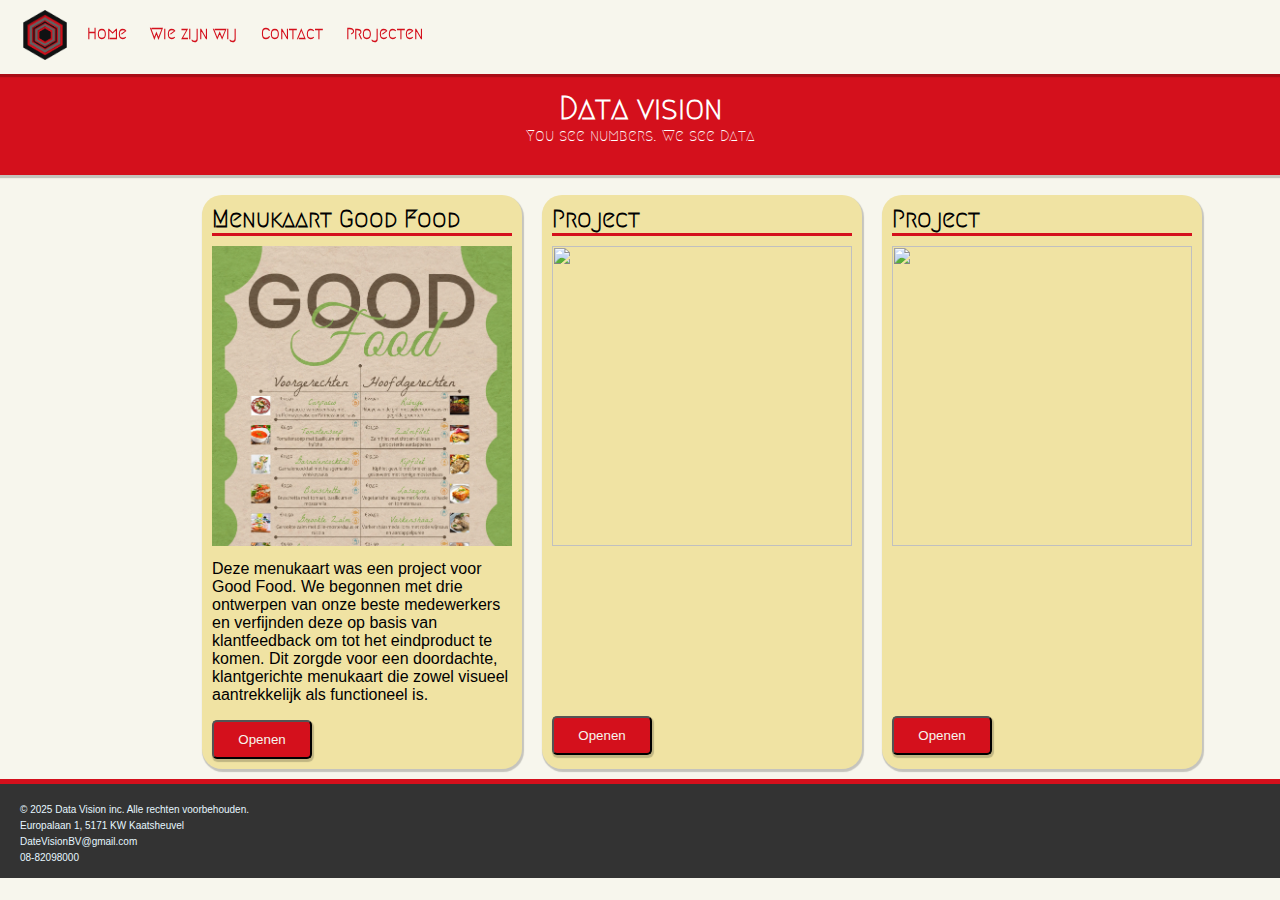
==== projecten.html @ f33e5403 "update" ====
<!DOCTYPE html>
<html lang="nl">
    <head>
        <meta charset="UTF-8">
        <meta name="viewport" content="width=device-width, initial-scale=1.0">
        <title>Datavision</title>
        <link rel="stylesheet" href="projecten.css">
        <link rel="preconnect" href="https://fonts.googleapis.com">
        <link rel="preconnect" href="https://fonts.gstatic.com" crossorigin>
        <link href="https://fonts.googleapis.com/css2?family=Megrim&family=Open+Sans:ital,wght@0,300..800;1,300..800&display=swap" rel="stylesheet">
    </head>
    <body>
        <header id="home" title="Datavision">
            <nav class="navbalk">
                <a href="index.html"><img src="img/LOGO.png"></a>
                <ul>
                    <a class="hover" href="index.html">Home</a>
                    <a class="hover" href="index.html">Wie zijn wij</a>
                    <a class="hover" href="index.html#user-form">Contact</a>
                    <a class="hover" href="projecten.html">Projecten</a>
                </ul>
            </nav>
            <h1>Data vision</h1>
            <p>You see numbers. We see Data</p>
        </header>
        <main>
            <div class="projecten">
                <div class="projectbalk">
                    <h2>Menukaart Good Food</h2>
                    <img src="img/MenuKaart_Concept_voorkanteind2vierkant.jpg" alt="">
                    <P>Deze menukaart was een project voor Good Food. We begonnen met drie ontwerpen van onze beste medewerkers en verfijnden deze op basis van klantfeedback om tot het eindproduct te komen. Dit zorgde voor een doordachte, klantgerichte menukaart die zowel visueel aantrekkelijk als functioneel is.</P>
                    <a href="img/MenuKaart_Concept_voorkanteind2.jpg" target="_blank"><button>Openen</button></a>
                </div>
                <div class="projectbalk">
                    <h2>Project</h2>
                    <img src="https://placehold.co/300x300" alt="">
                    <P></P>
                    <a href="" target="_blank"><button>Openen</button></a>
                </div>
                <div class="projectbalk">
                    <h2>Project</h2>
                    <img src="https://placehold.co/300x300" alt="">
                    <P></P>
                    <a href="" target="_blank"><button>Openen</button></a>
                </div>
            </div>
        </main>
        <footer>
            <p>© 2025 Data Vision inc. Alle rechten voorbehouden.</p>
            <p>Europalaan 1, 5171 KW Kaatsheuvel</p>
            <p>DateVisionBV@gmail.com</p>
            <p>08-82098000</p>
        </footer>
    </body>
---- projecten.css ----
* {
    margin: 0;
    padding: 0;
    font-family: Arial, Helvetica, sans-serif;
}

html{
    scroll-behavior: smooth;
}

body{
    background-color: #f7f6ed;
}

main {
    margin-left: 15%;
    margin-right: 15%;
}

.navbalk {
    position: fixed;
    padding: 10px 20px 10px 20px;
    background-color: #f7f6ed;
    width: 100%;
    box-shadow: 1px 2px 1px 1px rgba(0, 0, 0, 0.2);
    display:flex;
}
.navbalk ul{
    padding-top: 15px;
}

.navbalk img{
    width:50px;
    height: 50px;
}
.hover{
    color: #D4101C;
    text-decoration: none;
    margin-left: 15px;
    padding: 2px 2px 2px 2px;
    font-family: "Megrim", Static;
    font-weight: bold;
}

.hover:hover {
    background-color: #626262;
    color:#e6f7ff;
}

h1 {
    padding-top: 90px;
    text-align: center;
    font-family: "Megrim", Static;
}

h2 {
    border-bottom: 3px #D4101C solid;
    font-family: "Megrim", Static;
}

header {
    background-color: #D4101C;
    color: #ffffff;
    box-shadow: 1px 2px 1px 1px rgba(0, 0, 0, 0.2);
}

header p{
    padding-bottom: 30px;
    margin-bottom: 10px;
    text-align: center;
    font-family: "Megrim", Static;
}
.projecten{
    display:flex;
    justify-content: space-between;
}

.projectbalk{
    background-color: #f0e3a3;
    padding: 10px 10px 10px 10px;
    border-radius: 20px;
    box-shadow: 1px 2px 1px 1px rgba(0, 0, 0, 0.2);
    margin: 10px;
    width:300px;
}
.projectbalk img{
    width: 300px;
    height: 300px;
    margin: 10px 0px 10px 0px;
}
.projectbalk p{
    height: 150px
}

button {
    background-color:#D4101C ;
    color: #f7f6ed;
    padding: 10px 15px 10px 15px;
    border-radius: 5px;
    width: 100px;
    margin-top: 10px;
    box-shadow: 1px 2px 1px 1px rgba(0, 0, 0, 0.2);
}

button:hover{
    cursor: pointer;
}

footer {
    background-color: #333333;
    color: #e6f7ff;
    padding-top: 15px;
    padding-bottom: 15px;
    border-top: 5px #D4101C solid;
}
footer p{
    padding-top: 5px;
    padding-left: 20px;
    font-size:10px;
}

@media screen and (max-width: 840px) {
    .Wie-zijn-wij{
        display:flex;
        flex-wrap: wrap;
    }
}
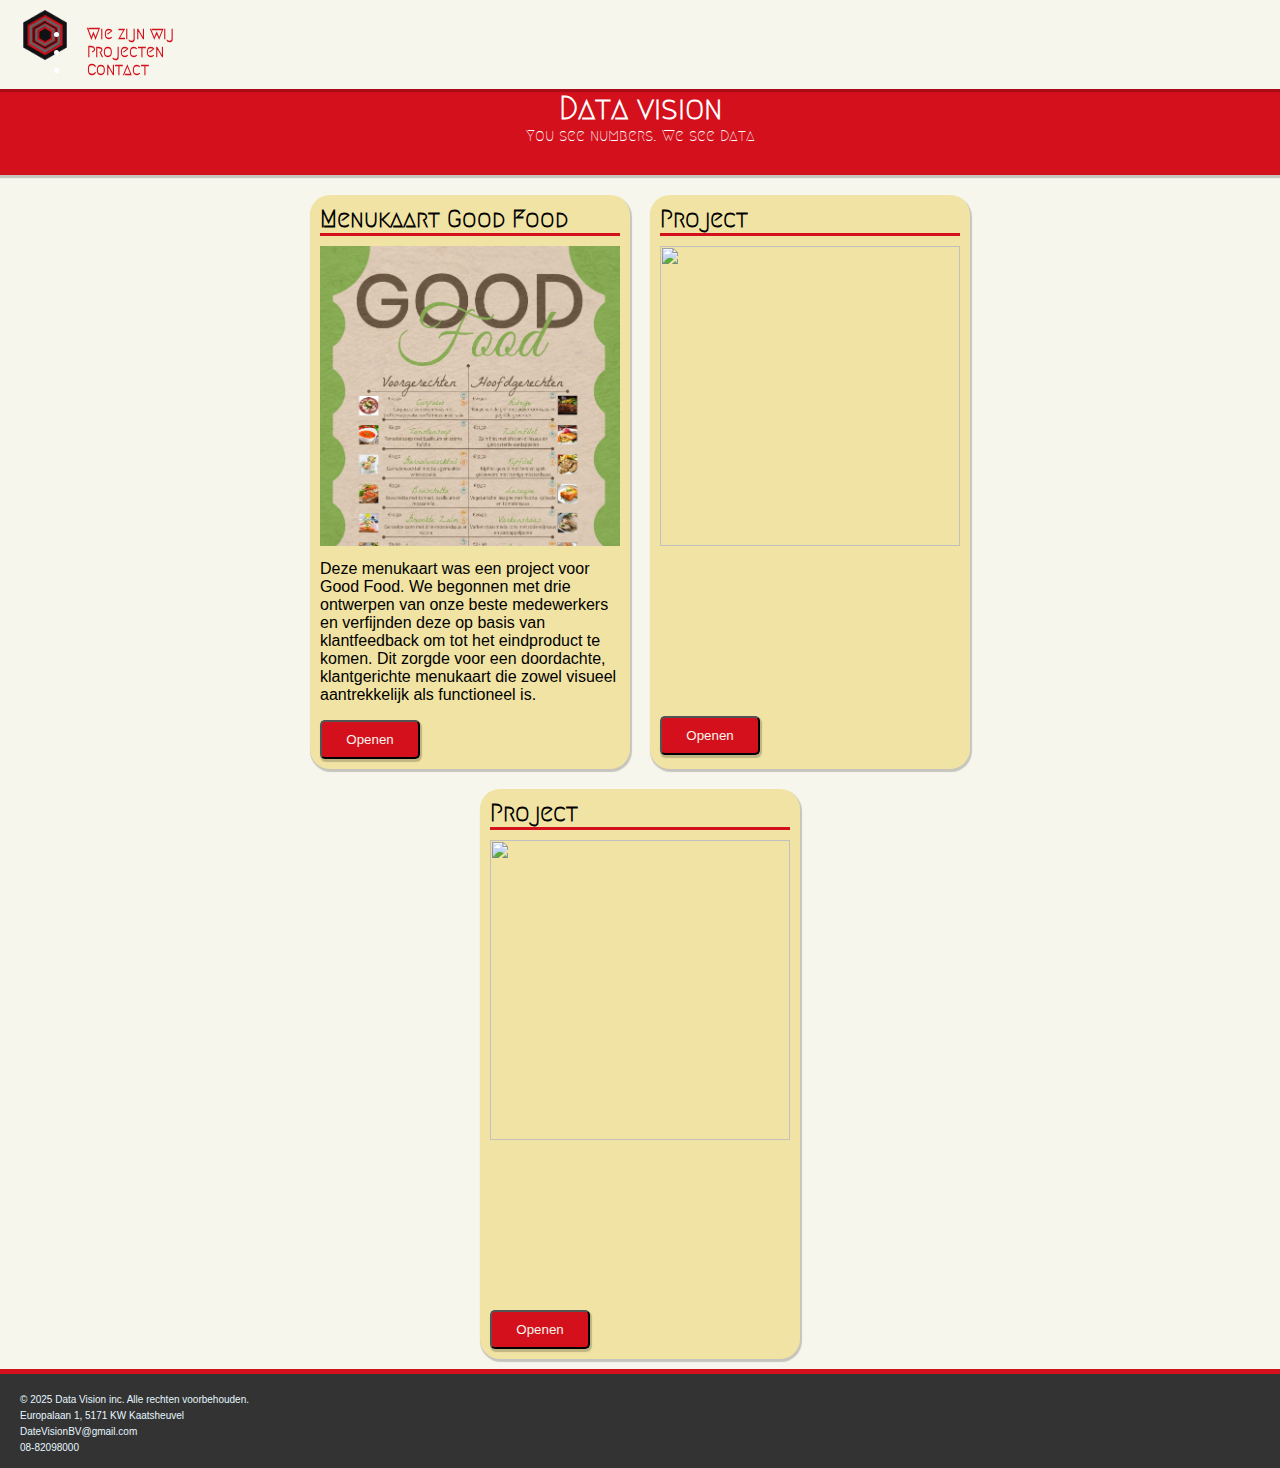
==== commit 8ac97c41: "li update/icon" ====
--- a/projecten.html
+++ b/projecten.html
@@ -8,16 +8,16 @@
         <link rel="preconnect" href="https://fonts.googleapis.com">
         <link rel="preconnect" href="https://fonts.gstatic.com" crossorigin>
         <link href="https://fonts.googleapis.com/css2?family=Megrim&family=Open+Sans:ital,wght@0,300..800;1,300..800&display=swap" rel="stylesheet">
+        <link rel="icon" type="image/x-icon" href="fav.ico">
     </head>
     <body>
         <header id="home" title="Datavision">
             <nav class="navbalk">
                 <a href="index.html"><img src="img/LOGO.png"></a>
                 <ul>
-                    <a class="hover" href="index.html">Home</a>
-                    <a class="hover" href="index.html">Wie zijn wij</a>
-                    <a class="hover" href="index.html#user-form">Contact</a>
-                    <a class="hover" href="projecten.html">Projecten</a>
+                    <li><a class="hover" href="index.html">Wie zijn wij</a></li>
+                    <li><a class="hover" href="projecten.html">Projecten</a></li>
+                    <li><a class="hover" href="index.html#user-form">Contact</a></li>
                 </ul>
             </nav>
             <h1>Data vision</h1>
--- a/projecten.css
+++ b/projecten.css
@@ -72,7 +72,8 @@
 }
 .projecten{
     display:flex;
-    justify-content: space-between;
+    justify-content: center;
+    flex-wrap: wrap;
 }
 
 .projectbalk{
@@ -118,10 +119,3 @@
     padding-left: 20px;
     font-size:10px;
 }
-
-@media screen and (max-width: 840px) {
-    .Wie-zijn-wij{
-        display:flex;
-        flex-wrap: wrap;
-    }
-}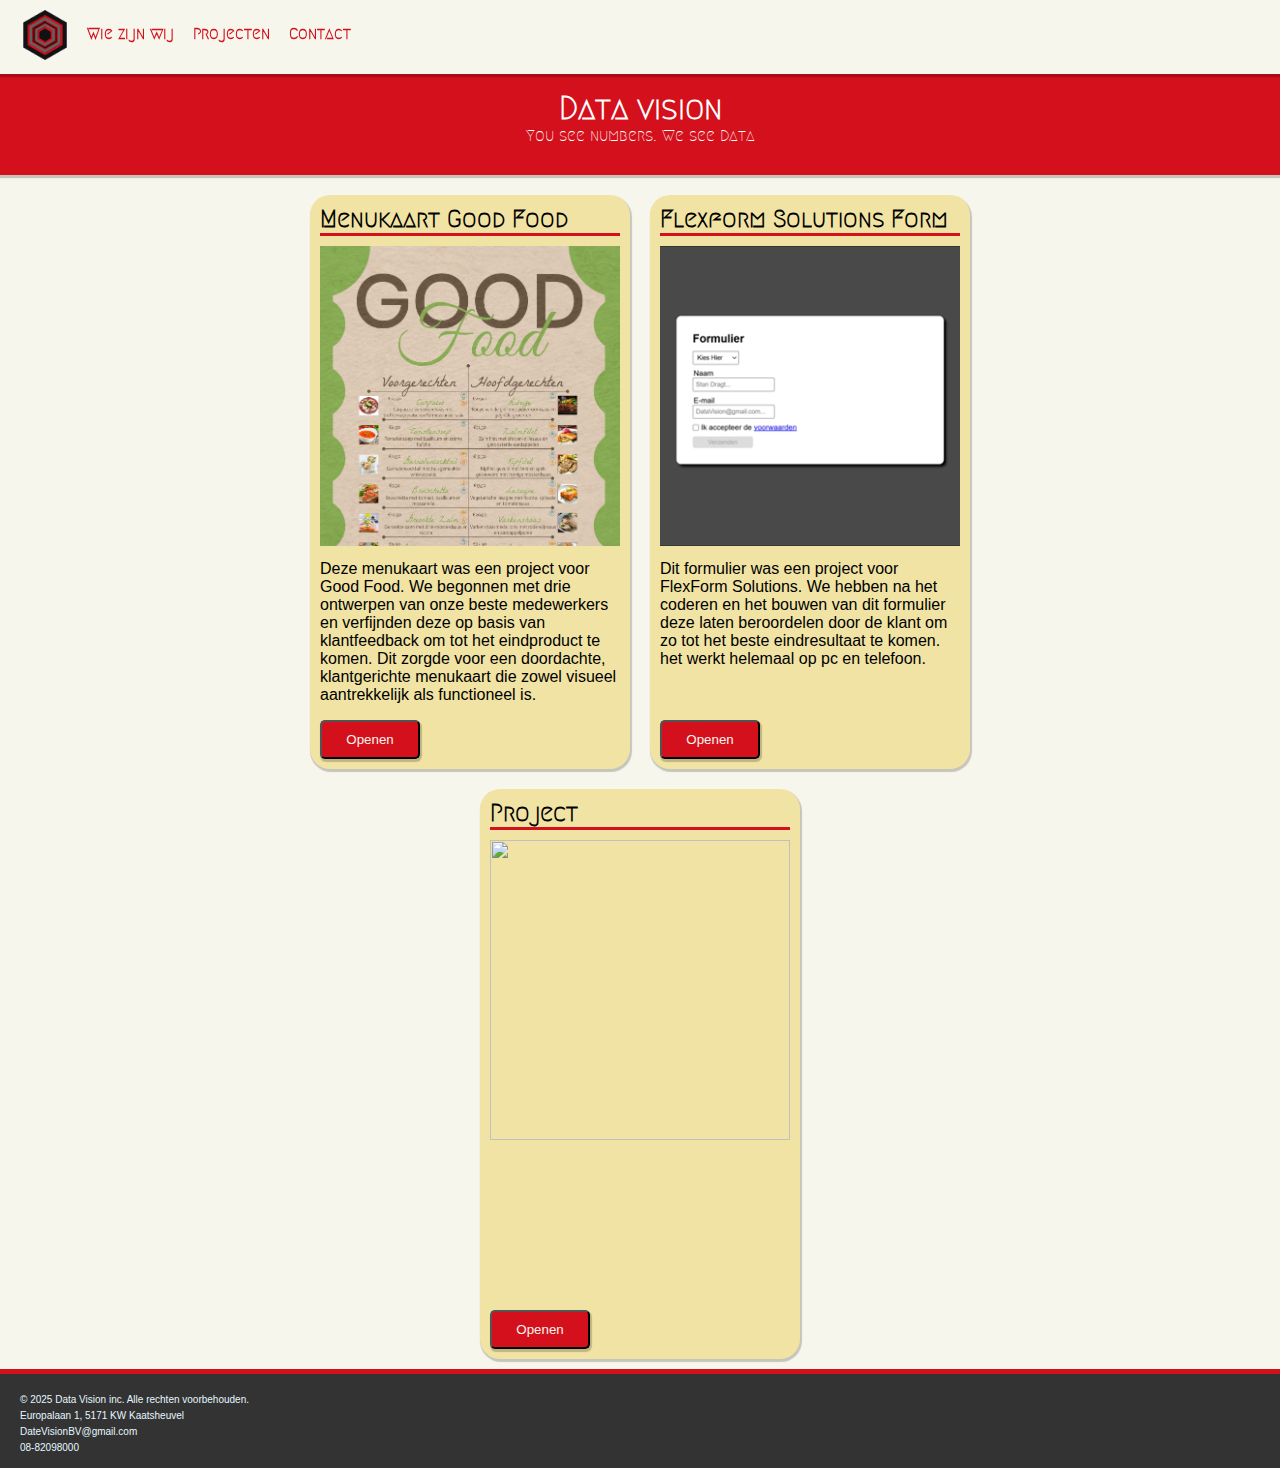
==== commit 382f8194: "update 2de project" ====
--- a/projecten.html
+++ b/projecten.html
@@ -32,10 +32,10 @@
                     <a href="img/MenuKaart_Concept_voorkanteind2.jpg" target="_blank"><button>Openen</button></a>
                 </div>
                 <div class="projectbalk">
-                    <h2>Project</h2>
-                    <img src="https://placehold.co/300x300" alt="">
-                    <P></P>
-                    <a href="" target="_blank"><button>Openen</button></a>
+                    <h2>Flexform Solutions Form</h2>
+                    <img src="img/Afbeelding1.png" alt="">
+                    <P>Dit formulier was een project voor FlexForm Solutions. We hebben na het coderen en het bouwen van dit formulier deze laten beroordelen door de klant om zo tot het beste eindresultaat te komen. het werkt helemaal op pc en telefoon.</P>
+                    <a href="projectbestanden/formulier-project/index.html" target="_blank"><button>Openen</button></a>
                 </div>
                 <div class="projectbalk">
                     <h2>Project</h2>
--- a/projecten.css
+++ b/projecten.css
@@ -15,6 +15,11 @@
 main {
     margin-left: 15%;
     margin-right: 15%;
+}
+
+ul{
+    display: flex;
+    list-style: none;
 }
 
 .navbalk {
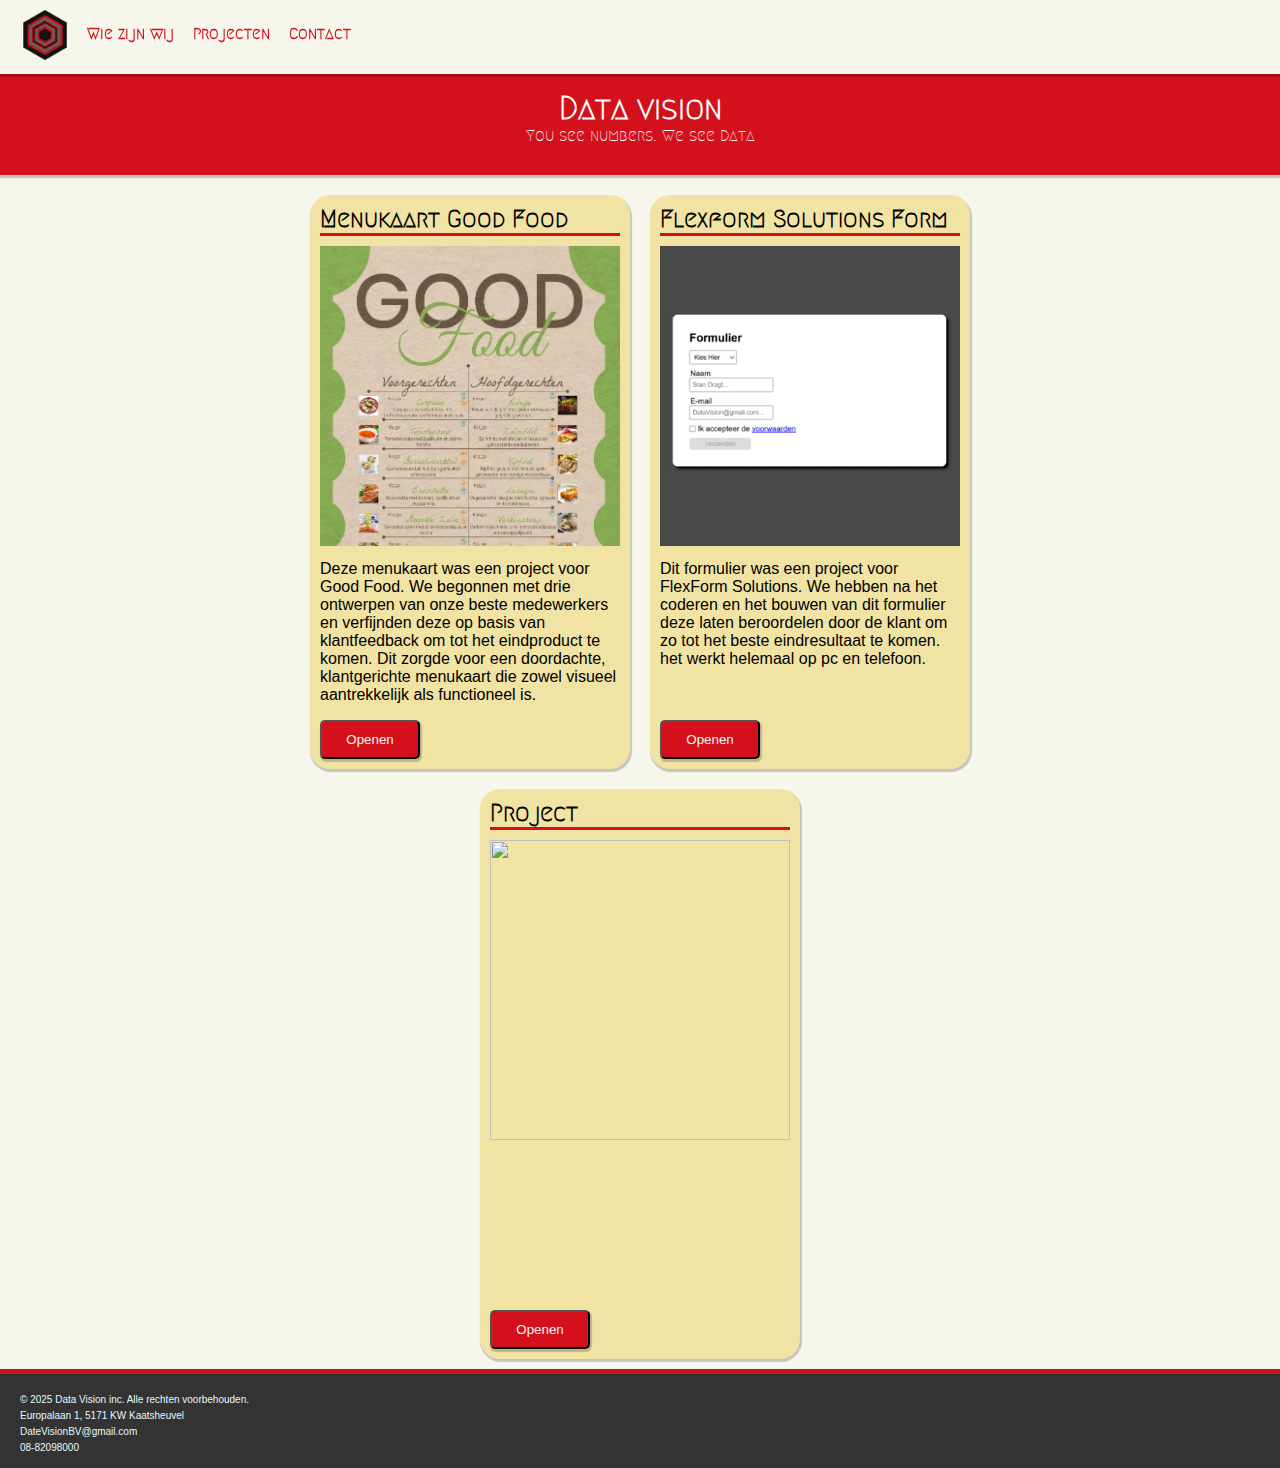
==== commit 58dce592: "update folder" ====
--- a/projecten.html
+++ b/projecten.html
@@ -35,7 +35,7 @@
                     <h2>Flexform Solutions Form</h2>
                     <img src="img/Afbeelding1.png" alt="">
                     <P>Dit formulier was een project voor FlexForm Solutions. We hebben na het coderen en het bouwen van dit formulier deze laten beroordelen door de klant om zo tot het beste eindresultaat te komen. het werkt helemaal op pc en telefoon.</P>
-                    <a href="projectbestanden/formulier-project/index.html" target="_blank"><button>Openen</button></a>
+                    <a href="projecten/formulier-project/index.html" target="_blank"><button>Openen</button></a>
                 </div>
                 <div class="projectbalk">
                     <h2>Project</h2>
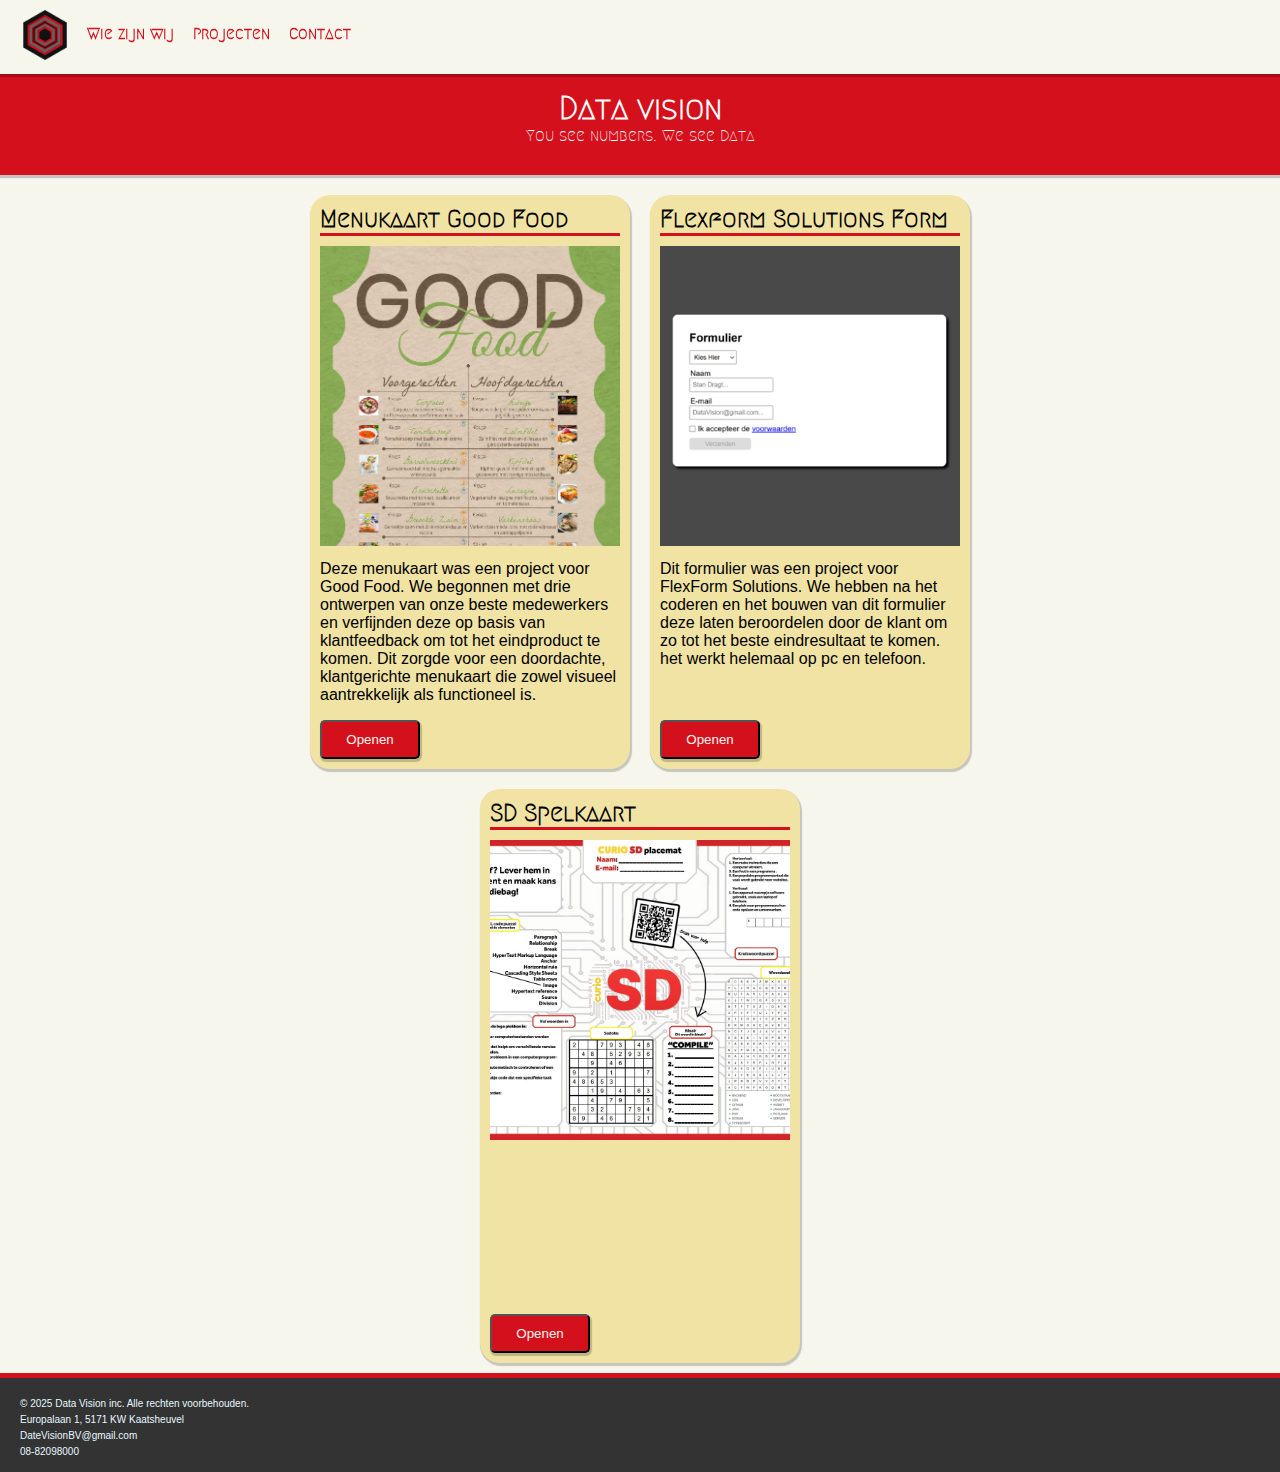
==== commit b7604779: "extra project" ====
--- a/projecten.html
+++ b/projecten.html
@@ -38,10 +38,10 @@
                     <a href="projecten/formulier-project/index.html" target="_blank"><button>Openen</button></a>
                 </div>
                 <div class="projectbalk">
-                    <h2>Project</h2>
-                    <img src="https://placehold.co/300x300" alt="">
+                    <h2>SD Spelkaart</h2>
+                    <img src="img/Placemat.jpg" alt="">
                     <P></P>
-                    <a href="" target="_blank"><button>Openen</button></a>
+                    <a href="img/SD_PLACEMAT_page-0001.jpg" target="_blank"><button>Openen</button></a>
                 </div>
             </div>
         </main>
--- a/projecten.css
+++ b/projecten.css
@@ -48,8 +48,7 @@
 }
 
 .hover:hover {
-    background-color: #626262;
-    color:#e6f7ff;
+    color: #626262;  
 }
 
 h1 {
@@ -110,6 +109,8 @@
 
 button:hover{
     cursor: pointer;
+    color:#D4101C;
+    background-color: #f7f6ed;
 }
 
 footer {
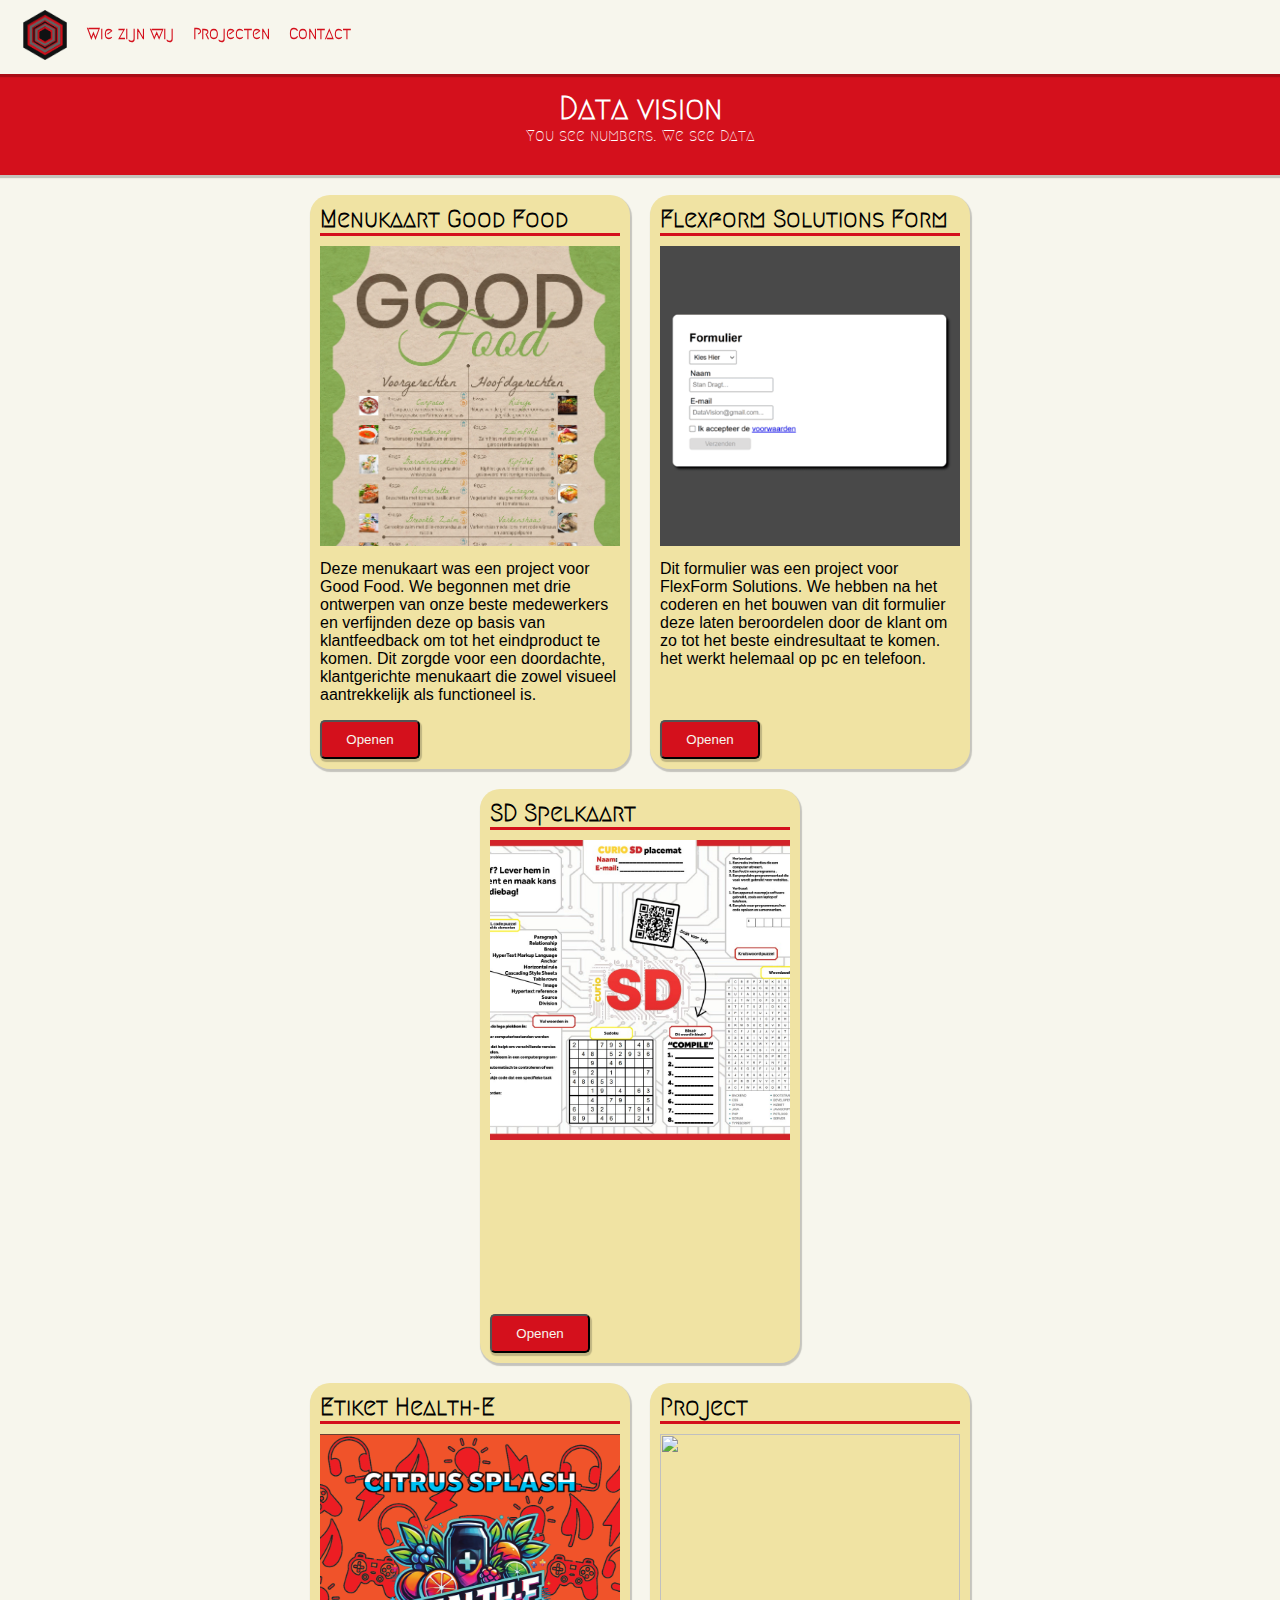
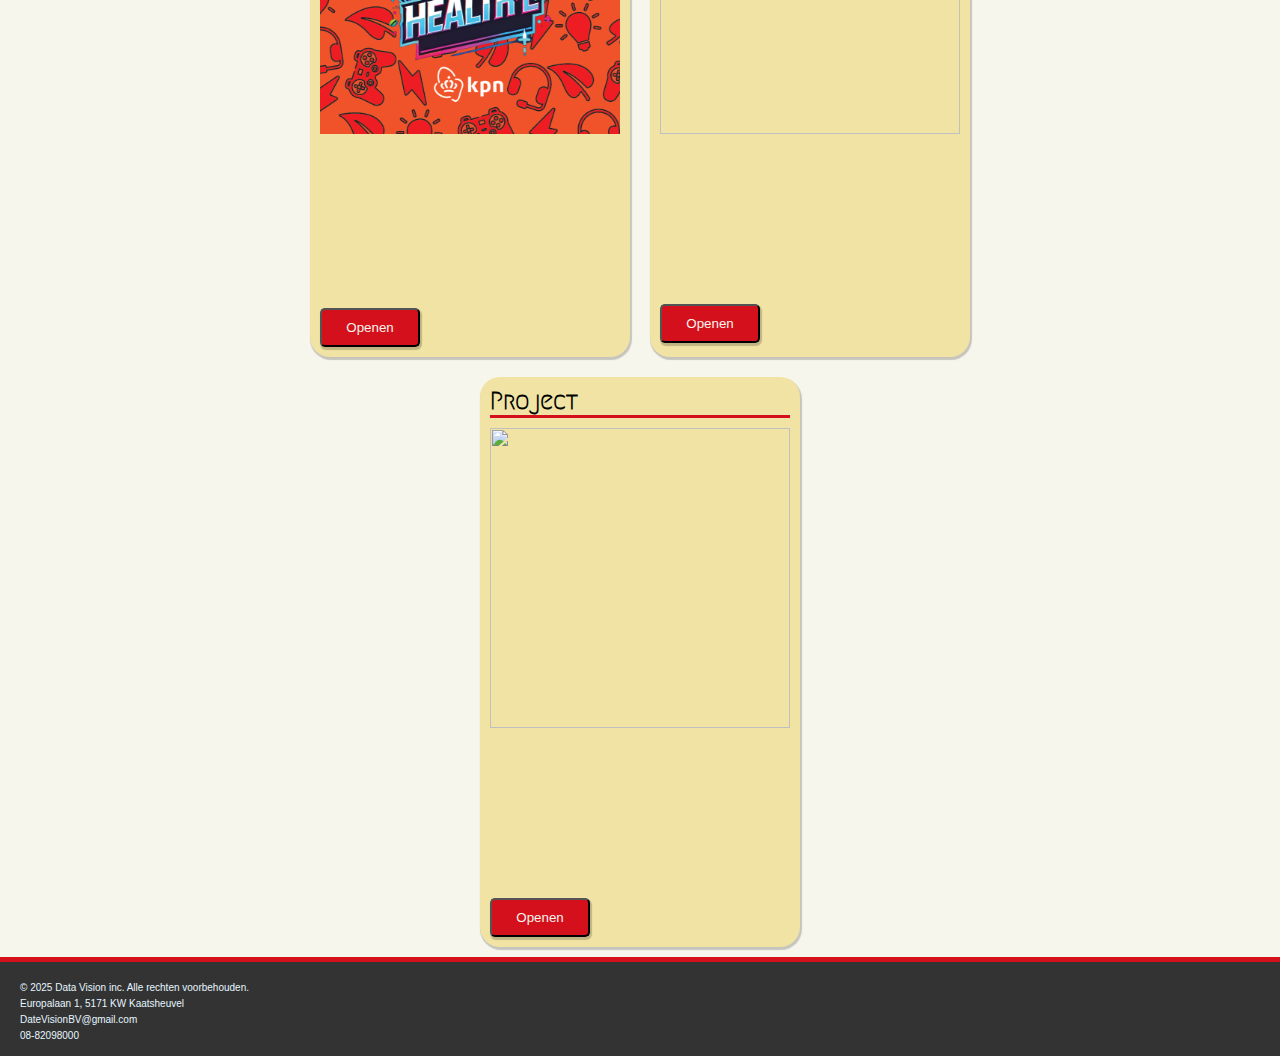
==== commit 56329d0c: "health-e project" ====
--- a/projecten.html
+++ b/projecten.html
@@ -44,6 +44,26 @@
                     <a href="img/SD_PLACEMAT_page-0001.jpg" target="_blank"><button>Openen</button></a>
                 </div>
             </div>
+            <div class="projecten">
+                <div class="projectbalk">
+                    <h2>Etiket Health-E</h2>
+                    <img src="img/Schermafbeelding_2025-03-21_112641.png" alt="">
+                    <P></P>
+                    <a href="" target="_blank"><button>Openen</button></a>
+                </div>
+                <div class="projectbalk">
+                    <h2>Project</h2>
+                    <img src="https://placehold.co/300x300" alt="">
+                    <P></P>
+                    <a href="" target="_blank"><button>Openen</button></a>
+                </div>
+                <div class="projectbalk">
+                    <h2>Project</h2>
+                    <img src="https://placehold.co/300x300" alt="">
+                    <P></P>
+                    <a href="" target="_blank"><button>Openen</button></a>
+                </div>
+            </div>
         </main>
         <footer>
             <p>© 2025 Data Vision inc. Alle rechten voorbehouden.</p>
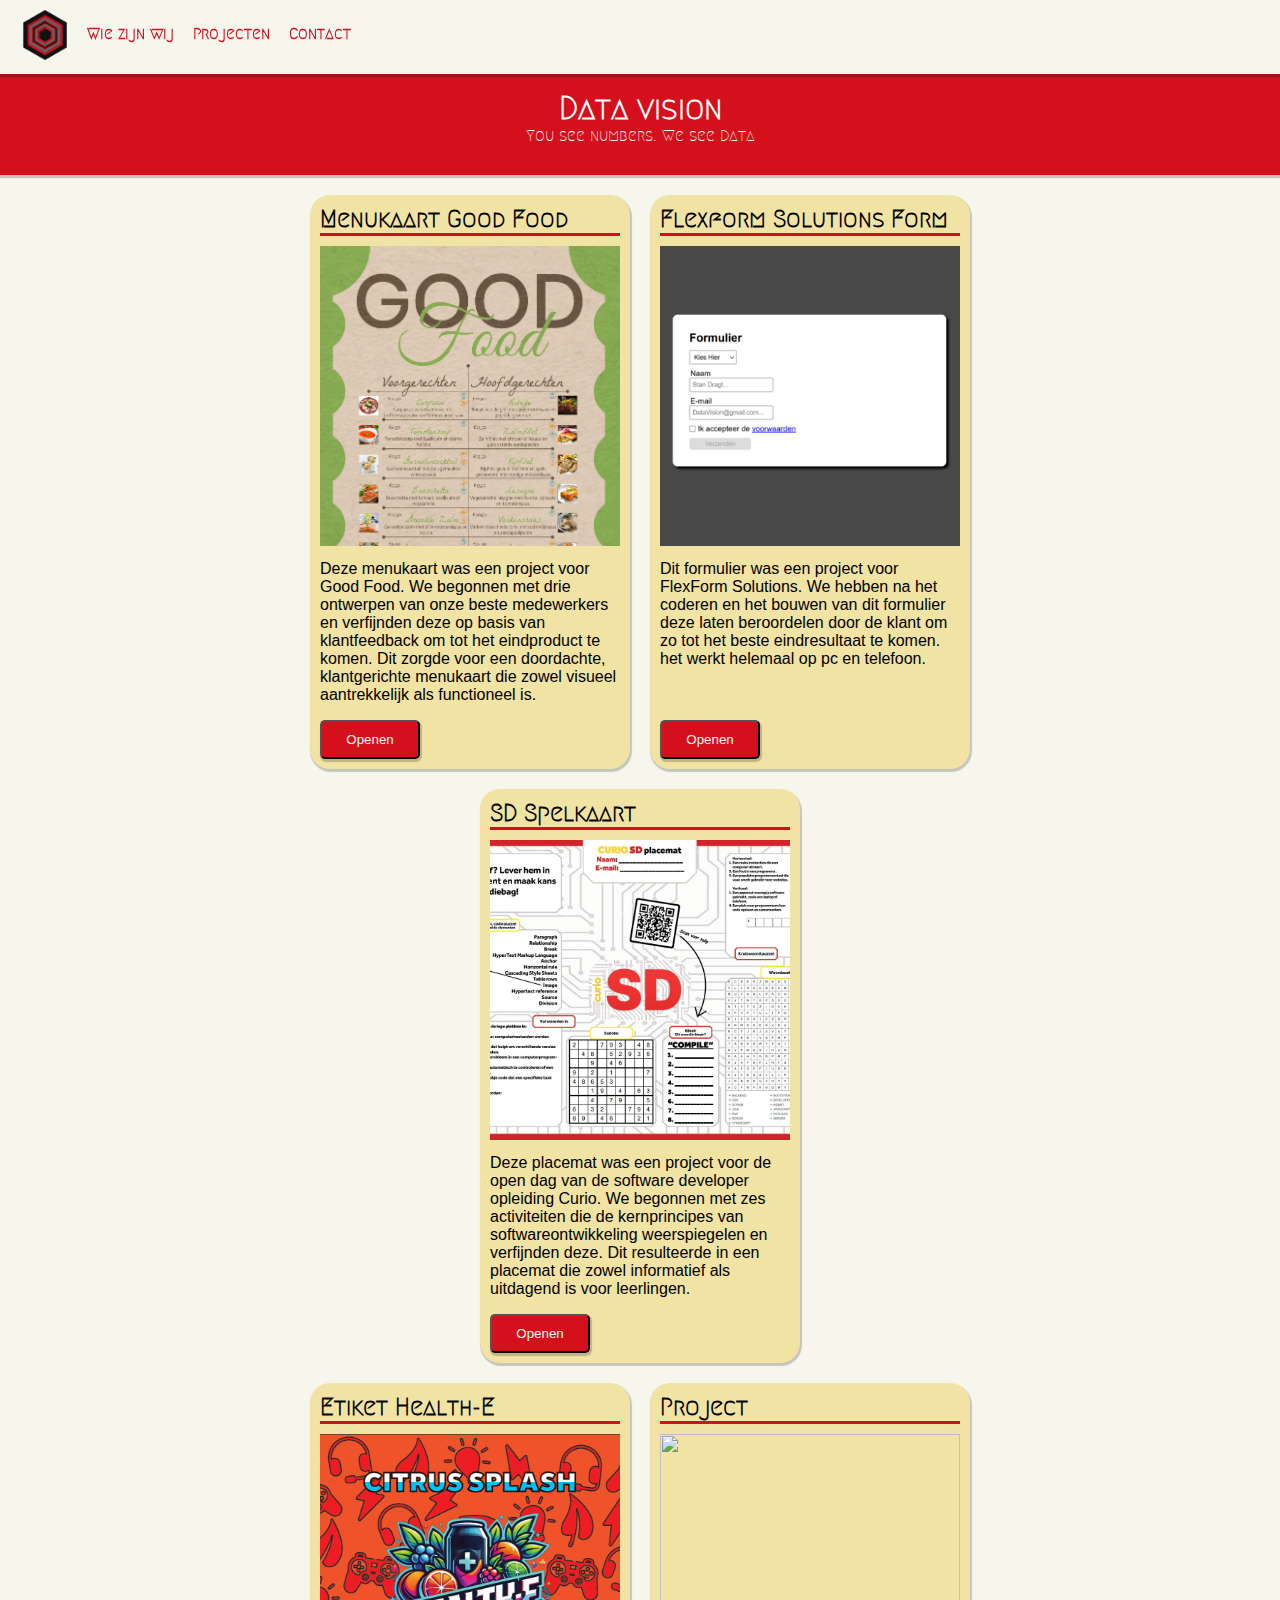
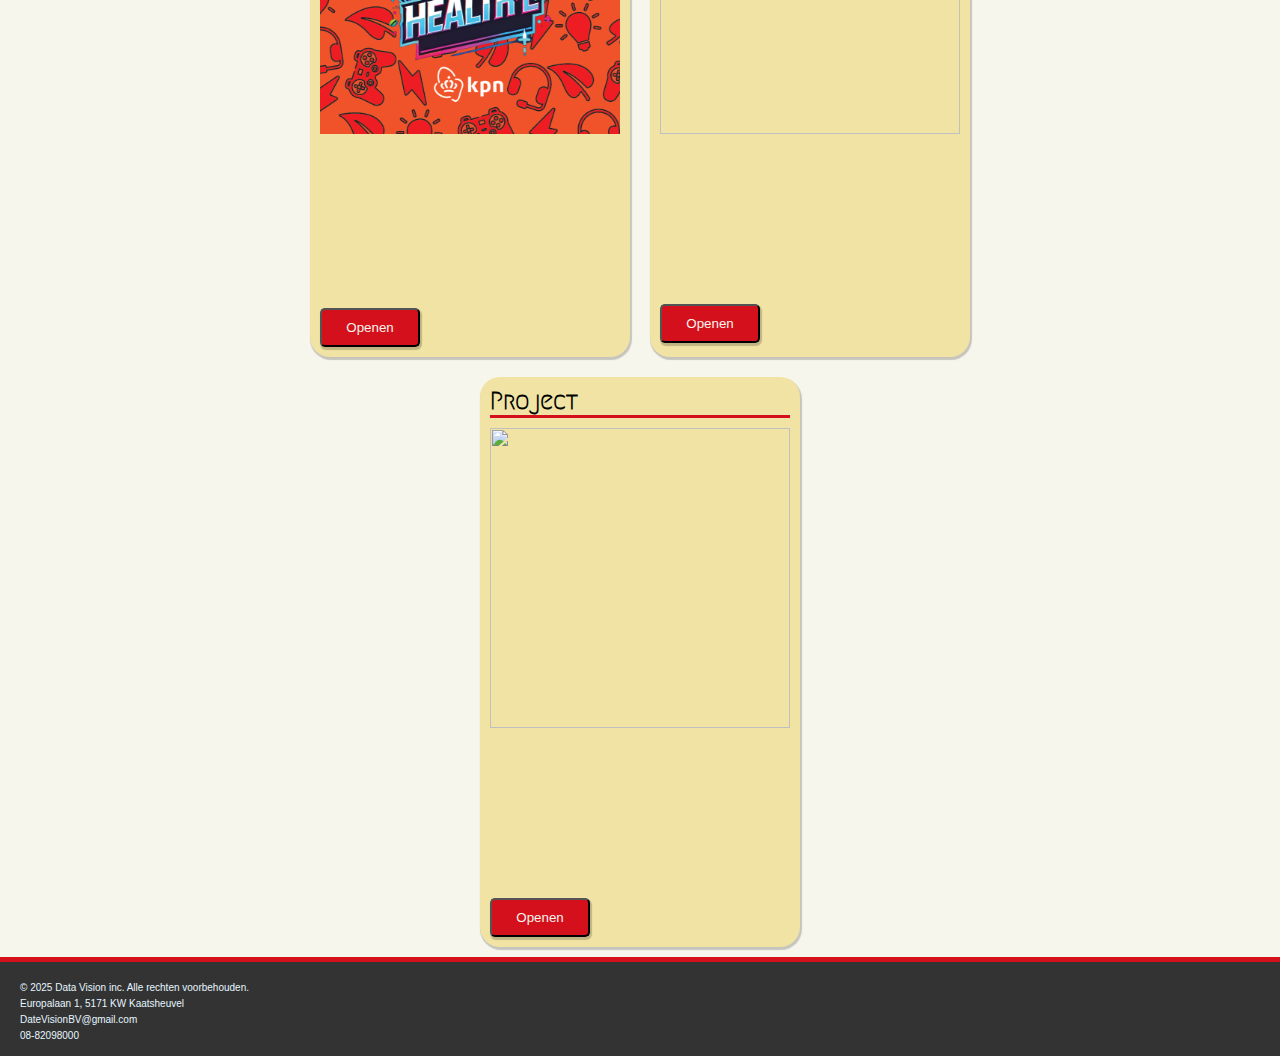
==== commit 8e12ba6c: "text placemat" ====
--- a/projecten.html
+++ b/projecten.html
@@ -40,7 +40,7 @@
                 <div class="projectbalk">
                     <h2>SD Spelkaart</h2>
                     <img src="img/Placemat.jpg" alt="">
-                    <P></P>
+                    <P>Deze placemat was een project voor de open dag van de software developer opleiding Curio. We begonnen met zes activiteiten die de kernprincipes van softwareontwikkeling weerspiegelen en verfijnden deze. Dit resulteerde in een placemat die zowel informatief als uitdagend is voor leerlingen.</P>
                     <a href="img/SD_PLACEMAT_page-0001.jpg" target="_blank"><button>Openen</button></a>
                 </div>
             </div>
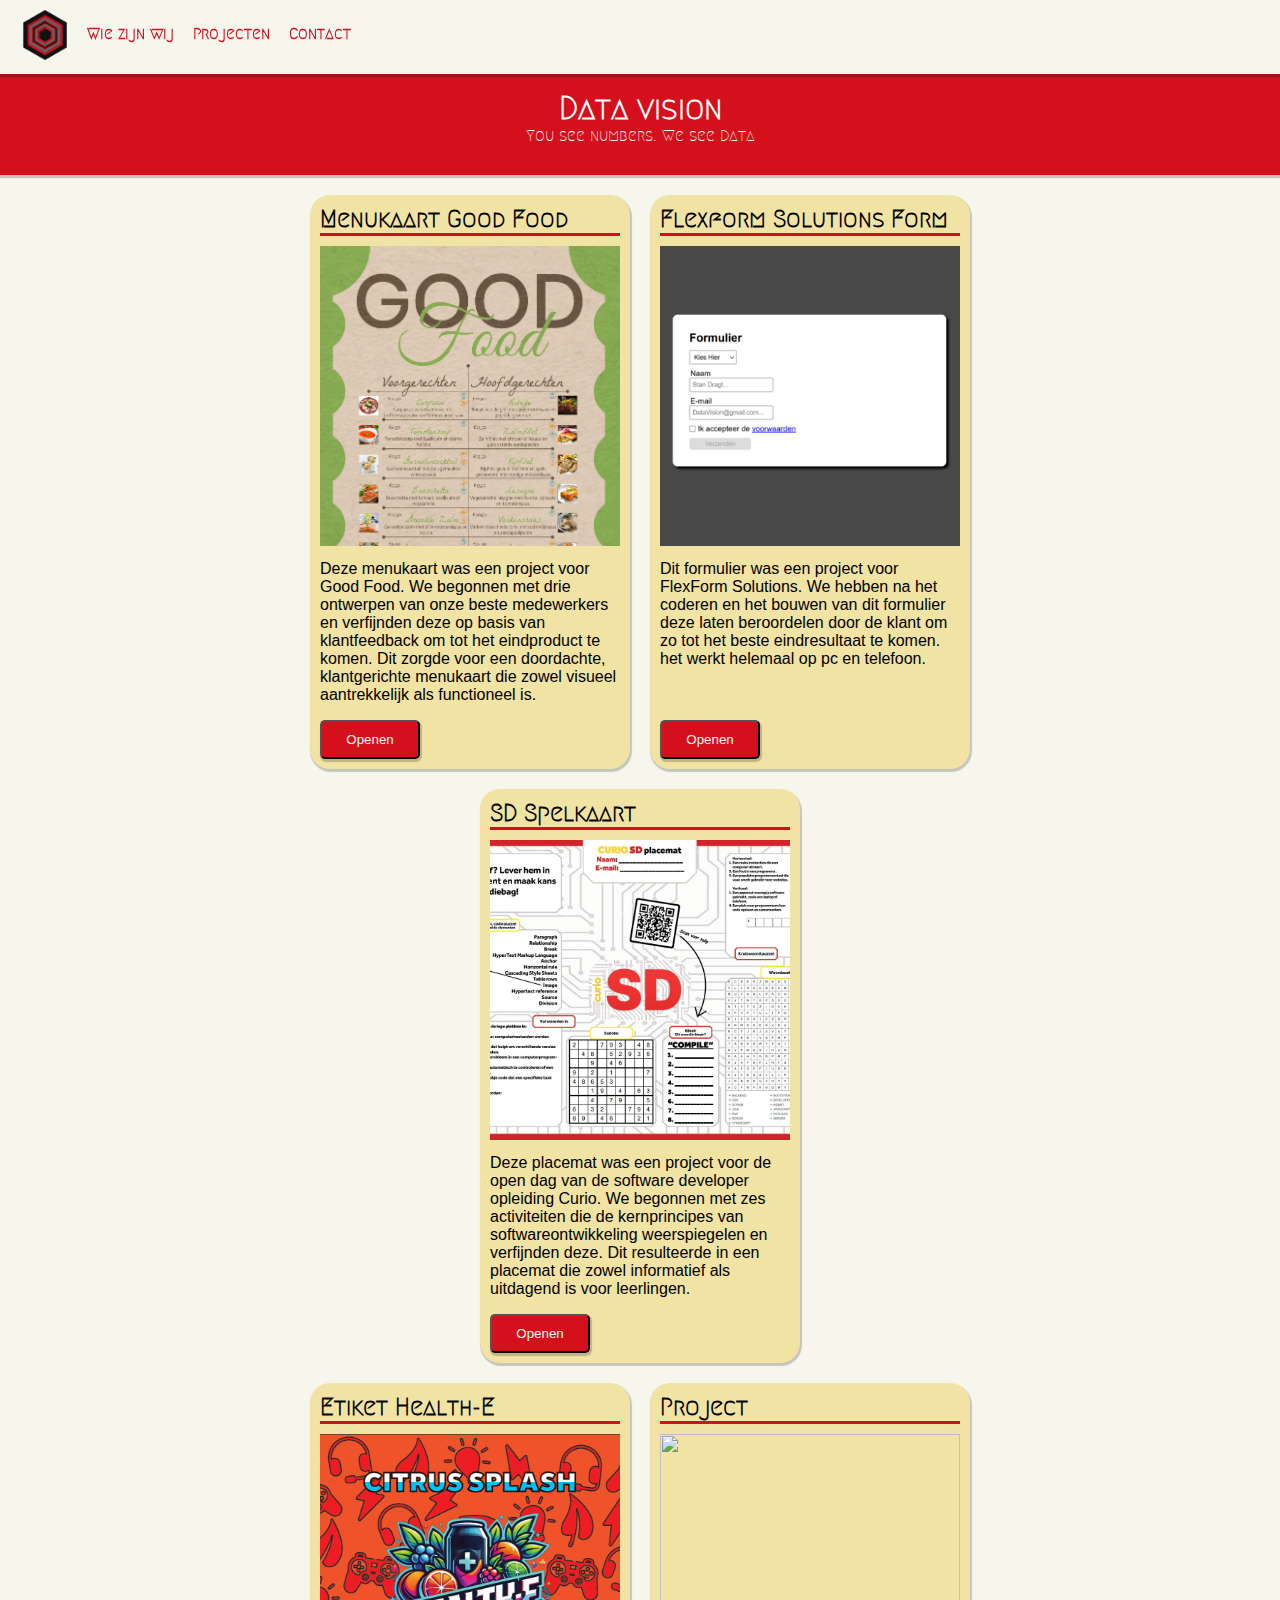
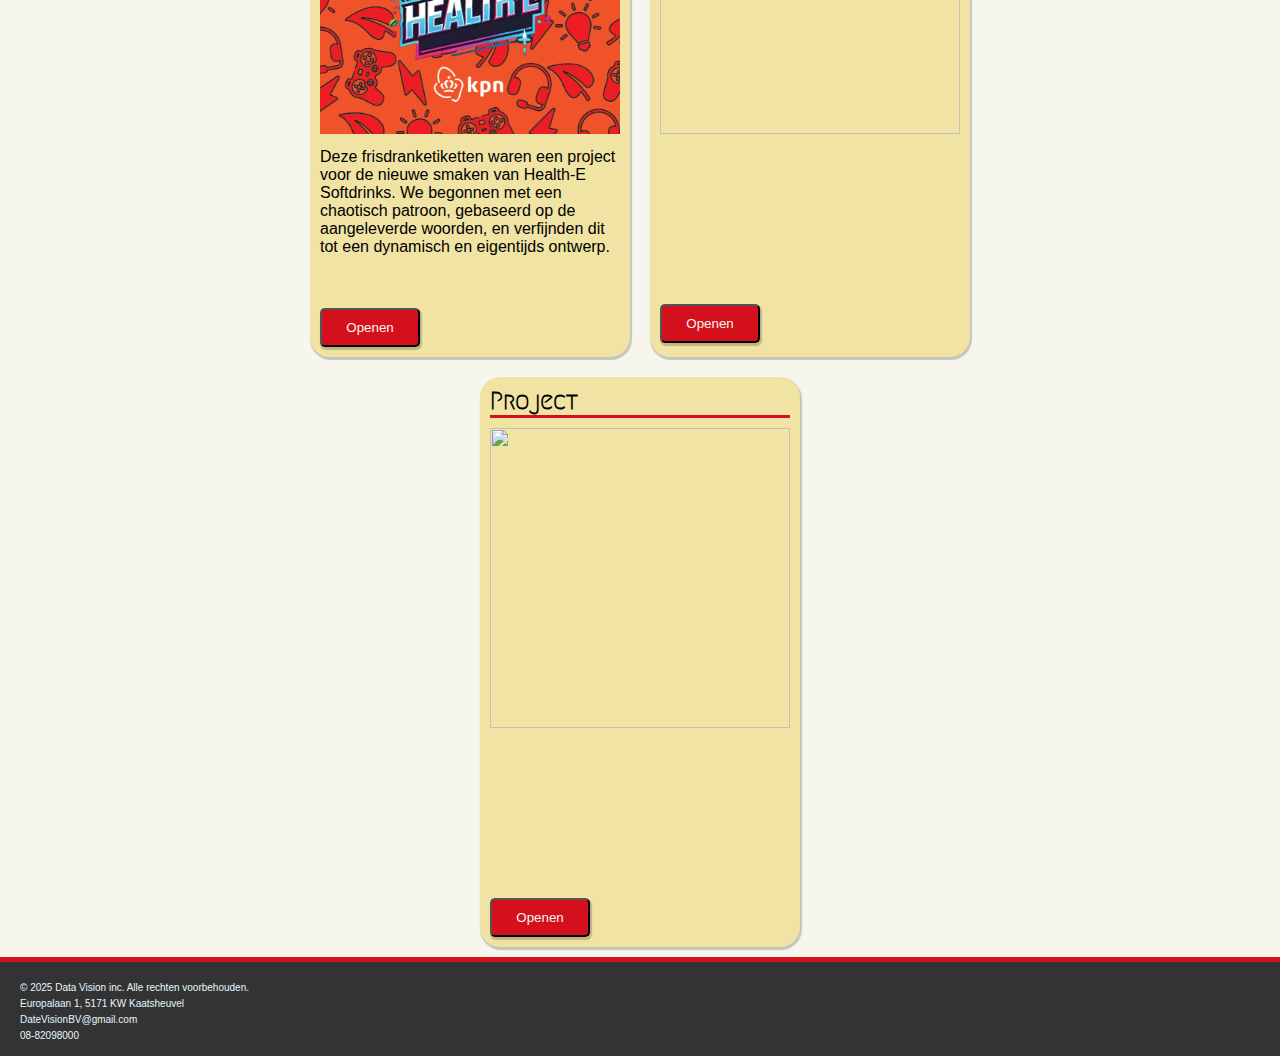
==== commit 10acafd5: "update healte" ====
--- a/projecten.html
+++ b/projecten.html
@@ -48,8 +48,8 @@
                 <div class="projectbalk">
                     <h2>Etiket Health-E</h2>
                     <img src="img/Schermafbeelding_2025-03-21_112641.png" alt="">
-                    <P></P>
-                    <a href="" target="_blank"><button>Openen</button></a>
+                    <P>Deze frisdranketiketten waren een project voor de nieuwe smaken van Health-E Softdrinks. We begonnen met een chaotisch patroon, gebaseerd op de aangeleverde woorden, en verfijnden dit tot een dynamisch en eigentijds ontwerp.</P>
+                    <a href="img/citrus.png" target="_blank"><button>Openen</button></a>
                 </div>
                 <div class="projectbalk">
                     <h2>Project</h2>
